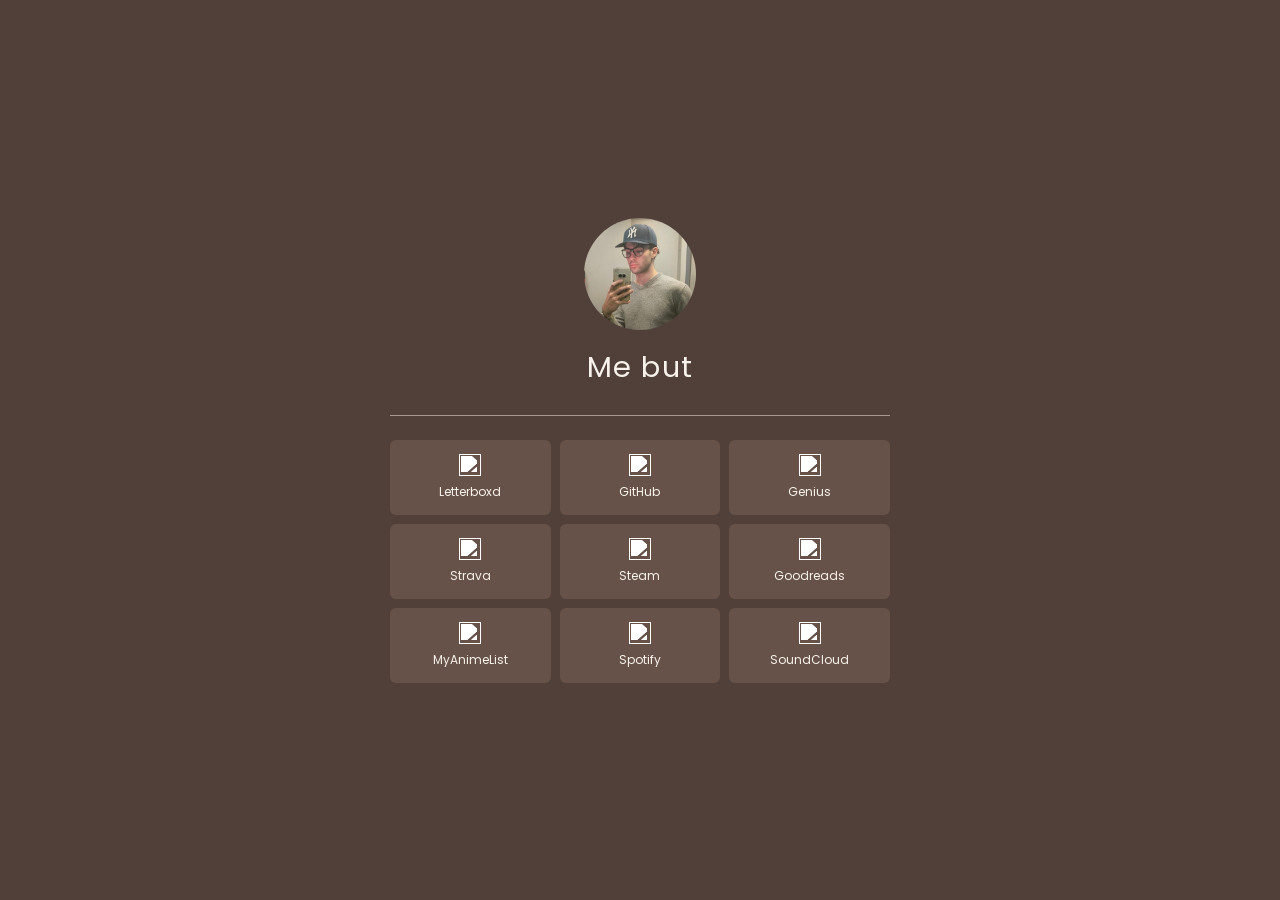
==== extra/index.html @ b5b850a1 "add subdomain" ====
<!doctype html>
<html lang="en">
<head>
  <meta charset="utf-8">
  <meta name="viewport" content="width=device-width, initial-scale=1">
  <meta name="theme-color" content="#514039">
  <meta name="description" content="nincito">
  <title>nincito</title>
  <link rel="preconnect" href="https://fonts.googleapis.com">
  <link rel="preconnect" href="https://fonts.gstatic.com" crossorigin>
  <link href="https://fonts.googleapis.com/css2?family=Poppins:wght@400;500;600&display=swap" rel="stylesheet">
  <link rel="icon" href="nincito.jpeg" type="image/jpeg">
  <link rel="stylesheet" href="styles.css">
</head>
<body>
  <main class="content">
    <img class="avatar" src="nincito.jpeg" width="100" height="100" alt="nincito">
    <h1>Me but</h1>
    <hr>
    <nav class="socials" aria-label="My profiles">
      <a href="https://letterboxd.com/nincito/" target="_blank" rel="noopener noreferrer"><img src="https://cdn.jsdelivr.net/npm/simple-icons@latest/icons/letterboxd.svg" alt="" aria-hidden="true">Letterboxd</a>
      <a href="https://github.com/NicolasSerranoGarcia" target="_blank" rel="noopener noreferrer"><img src="https://cdn.jsdelivr.net/npm/simple-icons@latest/icons/github.svg" alt="" aria-hidden="true">GitHub</a>
      <a href="https://genius.com/nincito" target="_blank" rel="noopener noreferrer"><img src="https://cdn.jsdelivr.net/npm/simple-icons@latest/icons/genius.svg" alt="" aria-hidden="true">Genius</a>
      <a href="https://www.strava.com/athletes/92723654" target="_blank" rel="noopener noreferrer"><img src="https://cdn.jsdelivr.net/npm/simple-icons@latest/icons/strava.svg" alt="" aria-hidden="true">Strava</a>
      <a href="https://steamcommunity.com/id/nincito/" target="_blank" rel="noopener noreferrer"><img src="https://cdn.jsdelivr.net/npm/simple-icons@latest/icons/steam.svg" alt="" aria-hidden="true">Steam</a>
      <a href="https://www.goodreads.com/user/show/206067218-nincito" target="_blank" rel="noopener noreferrer"><img src="https://cdn.jsdelivr.net/npm/simple-icons@latest/icons/goodreads.svg" alt="" aria-hidden="true">Goodreads</a>
      <a href="https://myanimelist.net/profile/nincito" target="_blank" rel="noopener noreferrer"><img src="https://cdn.jsdelivr.net/npm/simple-icons@latest/icons/myanimelist.svg" alt="" aria-hidden="true">MyAnimeList</a>
      <a href="https://open.spotify.com/user/xx13fpqmqhbkk10pnvsvidd1y" target="_blank" rel="noopener noreferrer"><img src="https://cdn.jsdelivr.net/npm/simple-icons@latest/icons/spotify.svg" alt="" aria-hidden="true">Spotify</a>
      <a href="https://soundcloud.com/nincito" target="_blank" rel="noopener noreferrer"><img src="https://cdn.jsdelivr.net/npm/simple-icons@latest/icons/soundcloud.svg" alt="" aria-hidden="true">SoundCloud</a>
    </nav>
  </main>
</body>
</html>
---- extra/styles.css ----
:root {
  --background: #514039;
  --foreground: #f7f2eb;
  --line: #aa9990;
  --button: #665249;
  --hover: #7c6153;
}
* { box-sizing: border-box; }
html { background: var(--background); }
body {
  margin: 0;
  min-height: 100svh;
  display: flex;
  justify-content: center;
  align-items: center;
  padding: 48px 22px;
  color: var(--foreground);
  background: var(--background);
  font-family: 'Poppins', -apple-system, BlinkMacSystemFont, 'Segoe UI', sans-serif;
  -webkit-font-smoothing: antialiased;
}
.content { width: 100%; max-width: 500px; text-align: center; }
.avatar {
  display: block;
  width: 112px;
  height: 112px;
  margin: 0 auto 16px;
  border-radius: 50%;
  object-fit: cover;
  object-position: center 39%;
}
h1 { margin: 0; font-size: clamp(22px, 4.5vw, 29px); font-weight: 400; letter-spacing: .035em; }
.bio { max-width: 470px; margin: 16px auto 0; font-size: 15px; line-height: 1.65; }
hr { border: 0; border-top: 1px solid var(--line); margin: 26px 0 24px; }
.socials { display: grid; grid-template-columns: repeat(3, minmax(0, 1fr)); gap: 9px; }
.socials a {
  display: flex;
  align-items: center;
  justify-content: center;
  flex-direction: column;
  gap: 7px;
  min-width: 0;
  min-height: 75px;
  padding: 10px 5px;
  color: var(--foreground);
  background: var(--button);
  border: 1px solid transparent;
  border-radius: 6px;
  text-decoration: none;
  font-size: 12px;
  transition: background-color .18s ease, border-color .18s ease;
}
.socials a:hover { background: var(--hover); border-color: var(--line); }
.socials a:focus-visible { outline: 2px solid var(--foreground); outline-offset: 3px; }
.socials img { width: 22px; height: 22px; object-fit: contain; filter: brightness(0) invert(1); }
@media (max-width: 390px) {
  body { padding: 30px 15px; }
  .avatar { width: 104px; height: 104px; }
  .socials { gap: 8px; }
  .socials a { font-size: 11px; min-height: 71px; }
  .bio { font-size: 14px; }
}
@media (prefers-reduced-motion: reduce) { .socials a { transition: none; } }
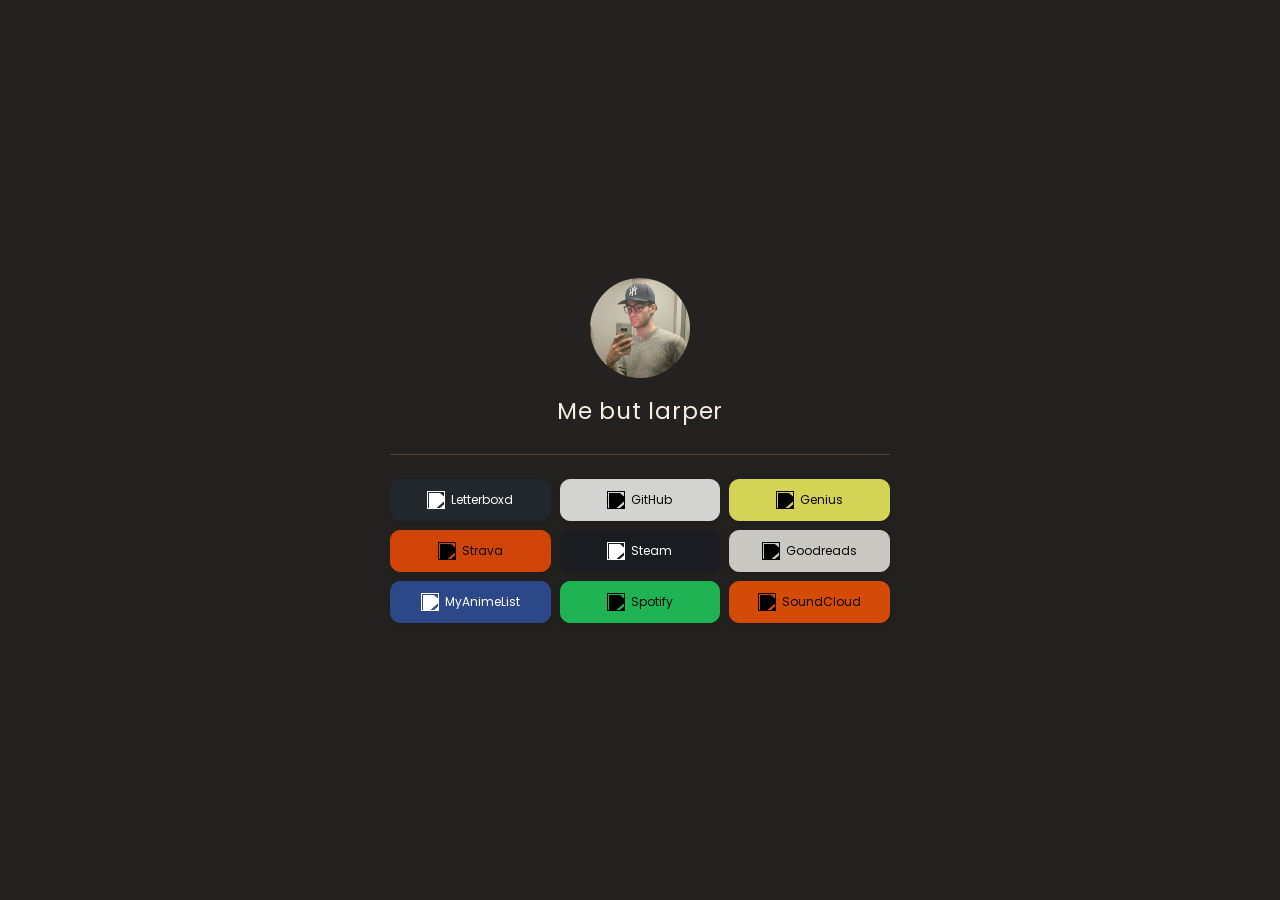
==== commit 220063be: "change page" ====
--- a/extra/index.html
+++ b/extra/index.html
@@ -3,7 +3,7 @@
 <head>
   <meta charset="utf-8">
   <meta name="viewport" content="width=device-width, initial-scale=1">
-  <meta name="theme-color" content="#514039">
+  <meta name="theme-color" content="#242220">
   <meta name="description" content="nincito">
   <title>nincito</title>
   <link rel="preconnect" href="https://fonts.googleapis.com">
@@ -14,8 +14,8 @@
 </head>
 <body>
   <main class="content">
-    <img class="avatar" src="nincito.jpeg" width="100" height="100" alt="nincito">
-    <h1>Me but</h1>
+    <img class="avatar" src="nincito.jpeg" alt="nincito">
+    <h1>Me but larper</h1>
     <hr>
     <nav class="socials" aria-label="My profiles">
       <a href="https://letterboxd.com/nincito/" target="_blank" rel="noopener noreferrer"><img src="https://cdn.jsdelivr.net/npm/simple-icons@latest/icons/letterboxd.svg" alt="" aria-hidden="true">Letterboxd</a>
--- a/extra/styles.css
+++ b/extra/styles.css
@@ -1,9 +1,11 @@
 :root {
-  --background: #514039;
-  --foreground: #f7f2eb;
-  --line: #aa9990;
-  --button: #665249;
-  --hover: #7c6153;
+  --background: #242220;
+  --foreground: #f5eee6;
+  --line: #514943;
+  --button: #332f2b;
+  --hover: #443a32;
+  --accent: #f2b38c;
+  --shadow: rgb(0 0 0 / 14%);
 }
 * { box-sizing: border-box; }
 html { background: var(--background); }
@@ -22,42 +24,56 @@
 .content { width: 100%; max-width: 500px; text-align: center; }
 .avatar {
   display: block;
-  width: 112px;
-  height: 112px;
+  width: 100px;
+  height: 100px;
   margin: 0 auto 16px;
   border-radius: 50%;
   object-fit: cover;
   object-position: center 39%;
 }
-h1 { margin: 0; font-size: clamp(22px, 4.5vw, 29px); font-weight: 400; letter-spacing: .035em; }
+h1 { margin: 0; font-size: clamp(21px, 3.5vw, 23px); font-weight: 400; letter-spacing: .035em; }
 .bio { max-width: 470px; margin: 16px auto 0; font-size: 15px; line-height: 1.65; }
 hr { border: 0; border-top: 1px solid var(--line); margin: 26px 0 24px; }
 .socials { display: grid; grid-template-columns: repeat(3, minmax(0, 1fr)); gap: 9px; }
+.socials a[href*="letterboxd.com"] { --brand: #202830; --button-text: #ffffff; --icon-filter: brightness(0) invert(1); }
+.socials a[href*="github.com"] { --brand: #ffffff; }
+.socials a[href*="genius.com"] { --brand: #ffff64; }
+.socials a[href*="strava.com"] { --brand: #fc4c02; }
+.socials a[href*="steamcommunity.com"] { --brand: #171a21; --button-text: #ffffff; --icon-filter: brightness(0) invert(1); }
+.socials a[href*="goodreads.com"] { --brand: #f4f1ea; }
+.socials a[href*="myanimelist.net"] { --brand: #2e51a2; --button-text: #ffffff; --icon-filter: brightness(0) invert(1); }
+.socials a[href*="spotify.com"] { --brand: #1ed760; }
+.socials a[href*="soundcloud.com"] { --brand: #ff5500; }
 .socials a {
+  --accent: var(--brand, #f2b38c);
   display: flex;
   align-items: center;
   justify-content: center;
-  flex-direction: column;
-  gap: 7px;
+  flex-direction: row;
+  gap: 6px;
   min-width: 0;
-  min-height: 75px;
-  padding: 10px 5px;
-  color: var(--foreground);
-  background: var(--button);
-  border: 1px solid transparent;
-  border-radius: 6px;
+  min-height: 42px;
+  padding: 10px 8px;
+  color: var(--button-text, #0b0907);
+  background: color-mix(in srgb, var(--accent) 80%, var(--background));
+  border: 1px solid color-mix(in srgb, var(--accent) 80%, var(--background));
+  border-radius: 10px;
+  box-shadow: 0 2px 8px var(--shadow);
   text-decoration: none;
   font-size: 12px;
+  white-space: nowrap;
   transition: background-color .18s ease, border-color .18s ease;
 }
-.socials a:hover { background: var(--hover); border-color: var(--line); }
-.socials a:focus-visible { outline: 2px solid var(--foreground); outline-offset: 3px; }
-.socials img { width: 22px; height: 22px; object-fit: contain; filter: brightness(0) invert(1); }
+.socials a:active { background: color-mix(in srgb, var(--accent) 75%, var(--background)); }
+.socials a:focus-visible { outline: 2px solid var(--accent); outline-offset: 4px; }
+.socials img { width: 18px; height: 18px; flex-shrink: 0; object-fit: contain; filter: var(--icon-filter, brightness(0)); }
 @media (max-width: 390px) {
   body { padding: 30px 15px; }
   .avatar { width: 104px; height: 104px; }
-  .socials { gap: 8px; }
-  .socials a { font-size: 11px; min-height: 71px; }
+  .socials { grid-template-columns: repeat(2, minmax(0, 1fr)); gap: 8px; }
+  .socials a { font-size: 11px; }
   .bio { font-size: 14px; }
 }
-@media (prefers-reduced-motion: reduce) { .socials a { transition: none; } }
+@media (prefers-reduced-motion: reduce) {
+  .socials a { transition: none; }
+}
